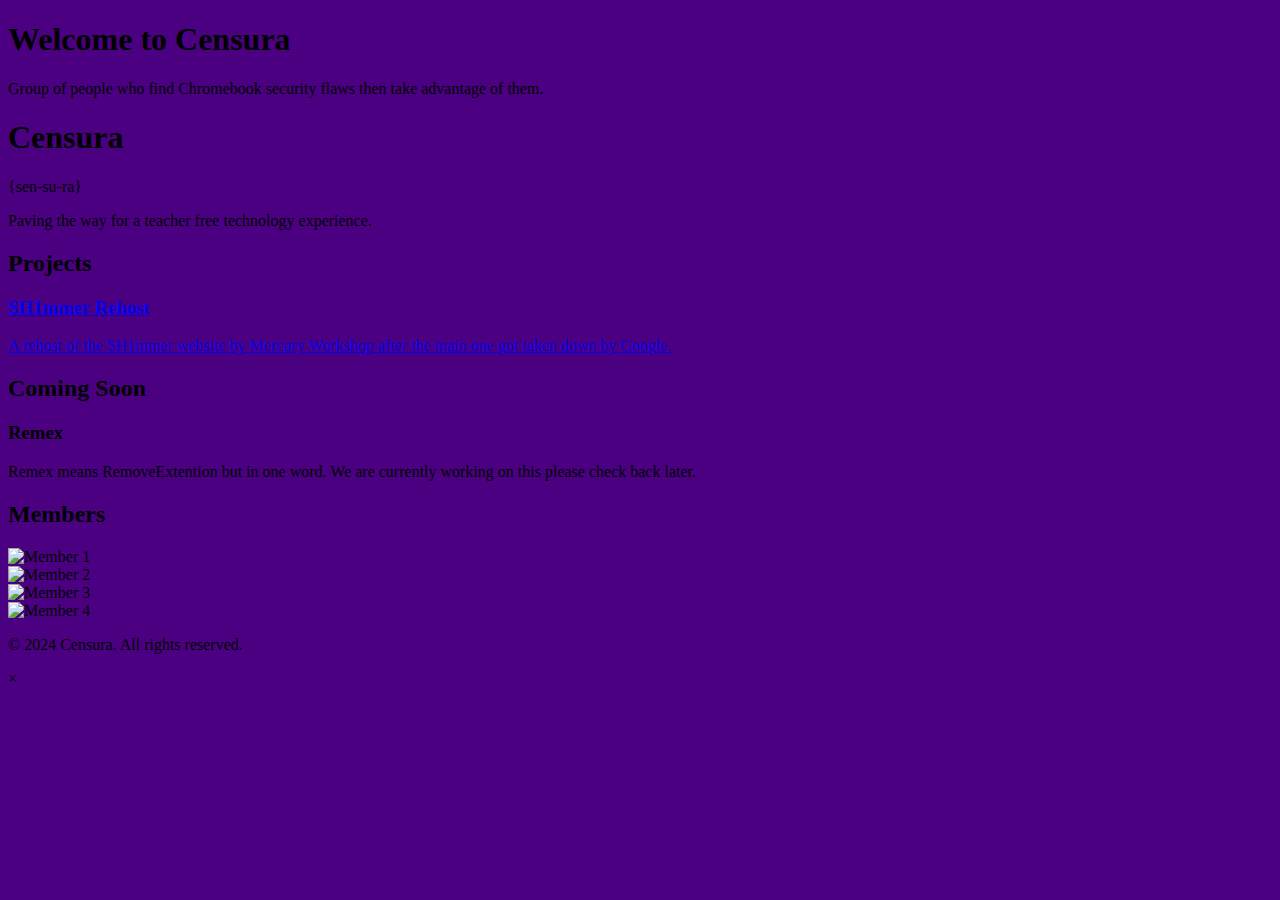
==== index.html @ 3ef79175 "Create index.html" ====
<!DOCTYPE html>
<html lang="en">
<head>
    <meta charset="UTF-8">
    <meta name="viewport" content="width=device-width, initial-scale=1.0">
    <title>Censura</title>
    <link rel="stylesheet" href="styles.css">
</head>
<body>
    <div class="intro" id="intro">
        <h1>Welcome to Censura</h1>
        <p>Group of people who find Chromebook security flaws then take advantage of them.</p>
    </div>

    <div class="container" id="main-content">
        <header>
            <h1>Censura</h1>
            <p class="description">{sen-su-ra}</p>
            <p class="description">Paving the way for a teacher free technology experience.</p>
        </header>
        
        <section class="projects">
            <h2>Projects</h2>
            <a href="https://sh1mmer.dyamuh.com" target="_blank" class="box">
                <h3>SH1mmer Rehost</h3>
                <p>A rehost of the SH1mmer website by Mercury Workshop after the main one got taken down by Google.</p>
            </a>
        </section>

        <section class="coming-soon">
            <h2>Coming Soon</h2>
            <div class="box">
                <h3>Remex</h3>
                <p>Remex means RemoveExtention but in one word. We are currently working on this please check back later.</p>
            </div>
        </section>

        <section class="members">
            <h2>Members</h2>
            <div class="member-circle" onclick="openPopup('Member 1', 'This is member 1.');">
                <img src="profile1.jpg" alt="Member 1">
            </div>
            <div class="member-circle" onclick="openPopup('Member 2', 'This is member 2.');">
                <img src="profile2.jpg" alt="Member 2">
            </div>
            <div class="member-circle" onclick="openPopup('Member 3', 'This is member 3.');">
                <img src="profile3.jpg" alt="Member 3">
            </div>
            <div class="member-circle" onclick="openPopup('Member 4', 'This is member 4.');">
                <img src="profile4.jpg" alt="Member 4">
            </div>
        </section>
        
        <footer>
            <p>&copy; 2024 Censura. All rights reserved.</p>
        </footer>
    </div>

    <div id="popup" class="popup">
        <div class="popup-content">
            <span class="close" onclick="closePopup()">&times;</span>
            <h2 id="popup-title"></h2>
            <p id="popup-description"></p>
        </div>
    </div>

    <script>
        window.onload = function() {
            const intro = document.getElementById('intro');
            const mainContent = document.getElementById('main-content');
            const darkPurple = '#4B0082';
            document.body.style.backgroundColor = darkPurple;

            setTimeout(() => {
                intro.style.opacity = '0';
                intro.style.transition = 'opacity 1s';

                setTimeout(() => {
                    intro.style.display = 'none';
                    mainContent.style.display = 'block';
                    document.body.style.backgroundColor = darkPurple; 
                    window.scrollTo({ top: 0, behavior: 'smooth' });
                }, 1000);
            }, 2000);
        };

        function openPopup(title, description) {
            document.getElementById('popup-title').innerText = title;
            document.getElementById('popup-description').innerText = description;
            document.getElementById('popup').style.display = 'block';
        }

        function closePopup() {
            document.getElementById('popup').style.display = 'none';
        }

        function createStar() {
            const star = document.createElement('div');
            star.className = 'star';
            document.body.appendChild(star);
            star.style.left = Math.random() * 100 + 'vw';
            star.style.top = Math.random() * 100 + 'vh';
            const duration = Math.random() * 2 + 2;
            star.style.animationDuration = duration + 's';
            setTimeout(() => star.remove(), duration * 1000);
        }

        setInterval(createStar, 100);
    </script>
</body>
</html>
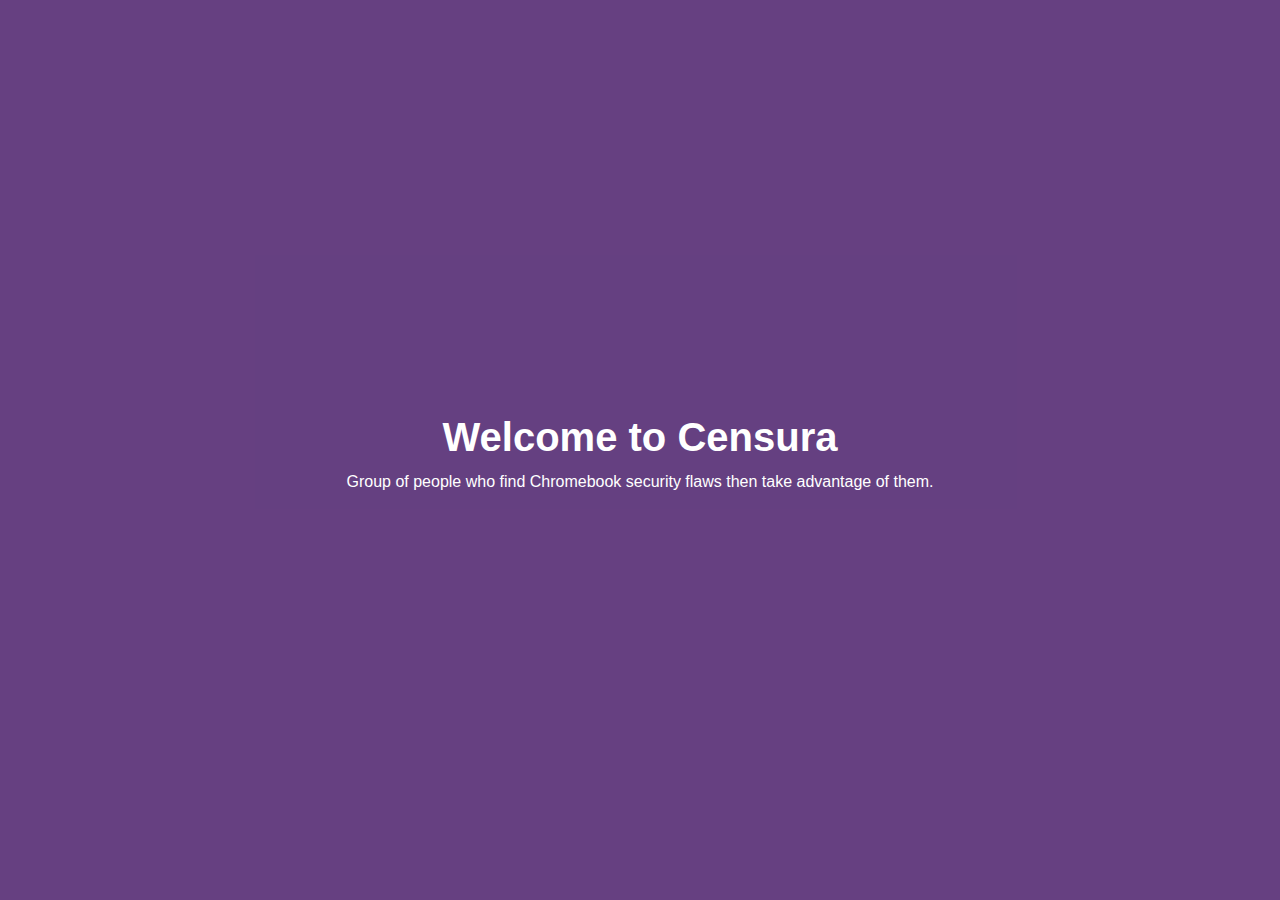
==== commit 89dd9baf: "Update index.html" ====
--- a/index.html
+++ b/index.html
@@ -16,7 +16,7 @@
         <header>
             <h1>Censura</h1>
             <p class="description">{sen-su-ra}</p>
-            <p class="description">Paving the way for a teacher free technology experience.</p>
+            <p class="description">Paving the way for a teacher-free technology experience.</p>
         </header>
         
         <section class="projects">
@@ -78,7 +78,6 @@
                 setTimeout(() => {
                     intro.style.display = 'none';
                     mainContent.style.display = 'block';
-                    document.body.style.backgroundColor = darkPurple; 
                     window.scrollTo({ top: 0, behavior: 'smooth' });
                 }, 1000);
             }, 2000);
@@ -93,19 +92,6 @@
         function closePopup() {
             document.getElementById('popup').style.display = 'none';
         }
-
-        function createStar() {
-            const star = document.createElement('div');
-            star.className = 'star';
-            document.body.appendChild(star);
-            star.style.left = Math.random() * 100 + 'vw';
-            star.style.top = Math.random() * 100 + 'vh';
-            const duration = Math.random() * 2 + 2;
-            star.style.animationDuration = duration + 's';
-            setTimeout(() => star.remove(), duration * 1000);
-        }
-
-        setInterval(createStar, 100);
     </script>
 </body>
 </html>
--- a/styles.css
+++ b/styles.css
@@ -0,0 +1,156 @@
+* {
+    margin: 0;
+    padding: 0;
+    box-sizing: border-box;
+}
+
+body {
+    font-family: Arial, sans-serif;
+    color: white;
+    line-height: 1.6;
+    overflow: hidden; /* Prevents the body from scrolling */
+    position: relative;
+    background: linear-gradient(to bottom, #2e004f, #4B0082);
+}
+
+.intro {
+    position: absolute;
+    top: 0;
+    left: 0;
+    width: 100%;
+    height: 100vh;
+    display: flex;
+    flex-direction: column;
+    justify-content: center;
+    align-items: center;
+    text-align: center;
+    background-color: rgba(128, 128, 128, 0.5);
+    z-index: 10;
+    transition: opacity 1s;
+}
+
+.container {
+    max-width: 800px;
+    margin: auto;
+    padding: 20px;
+    display: none; /* Initially hidden */
+    height: calc(100vh - 40px); /* Full height minus margins */
+    overflow-y: auto; /* Allow scrolling within the container */
+    position: relative; /* Ensure positioning context for children */
+}
+
+header {
+    text-align: center;
+    margin-bottom: 40px;
+}
+
+h1 {
+    font-size: 2.5rem;
+}
+
+.description {
+    font-size: 1.2rem;
+    margin-top: 10px;
+    color: rgba(255, 255, 255, 0.8);
+}
+
+h2 {
+    margin-bottom: 20px;
+    text-align: center;
+}
+
+.box {
+    display: block;
+    text-decoration: none;
+    color: white;
+    background-color: rgba(128, 128, 128, 0.3);
+    border-radius: 15px;
+    padding: 20px;
+    margin-bottom: 20px;
+    text-align: center;
+}
+
+.box:hover {
+    background-color: rgba(128, 128, 128, 0.5);
+}
+
+h3 {
+    margin-bottom: 10px;
+}
+
+footer {
+    text-align: center;
+    margin-top: 40px;
+    font-size: 0.9rem;
+}
+
+.member-circle {
+    display: inline-block;
+    width: 70px;
+    height: 70px;
+    border-radius: 50%;
+    overflow: hidden;
+    margin: 10px;
+    cursor: pointer;
+    border: 2px solid rgba(255, 255, 255, 0.8);
+}
+
+.member-circle img {
+    width: 100%;
+    height: 100%;
+    object-fit: cover;
+}
+
+.popup {
+    display: none;
+    position: fixed;
+    top: 0;
+    left: 0;
+    width: 100%;
+    height: 100%;
+    background-color: rgba(0, 0, 0, 0.7);
+    z-index: 100;
+    justify-content: center;
+    align-items: center;
+}
+
+.popup-content {
+    background: white;
+    color: black;
+    padding: 20px;
+    border-radius: 8px;
+    text-align: center;
+}
+
+.close {
+    cursor: pointer;
+    float: right;
+    font-size: 1.5rem;
+}
+
+.star {
+    position: absolute;
+    width: 5px;
+    height: 5px;
+    background: white;
+    border-radius: 50%;
+    opacity: 0;
+    animation: twinkle linear forwards;
+}
+
+@keyframes twinkle {
+    0% {
+        opacity: 0;
+    }
+    50% {
+        opacity: 1;
+    }
+    100% {
+        opacity: 0;
+    }
+}
+
+a {
+    color: white;
+    text-decoration: none;
+}
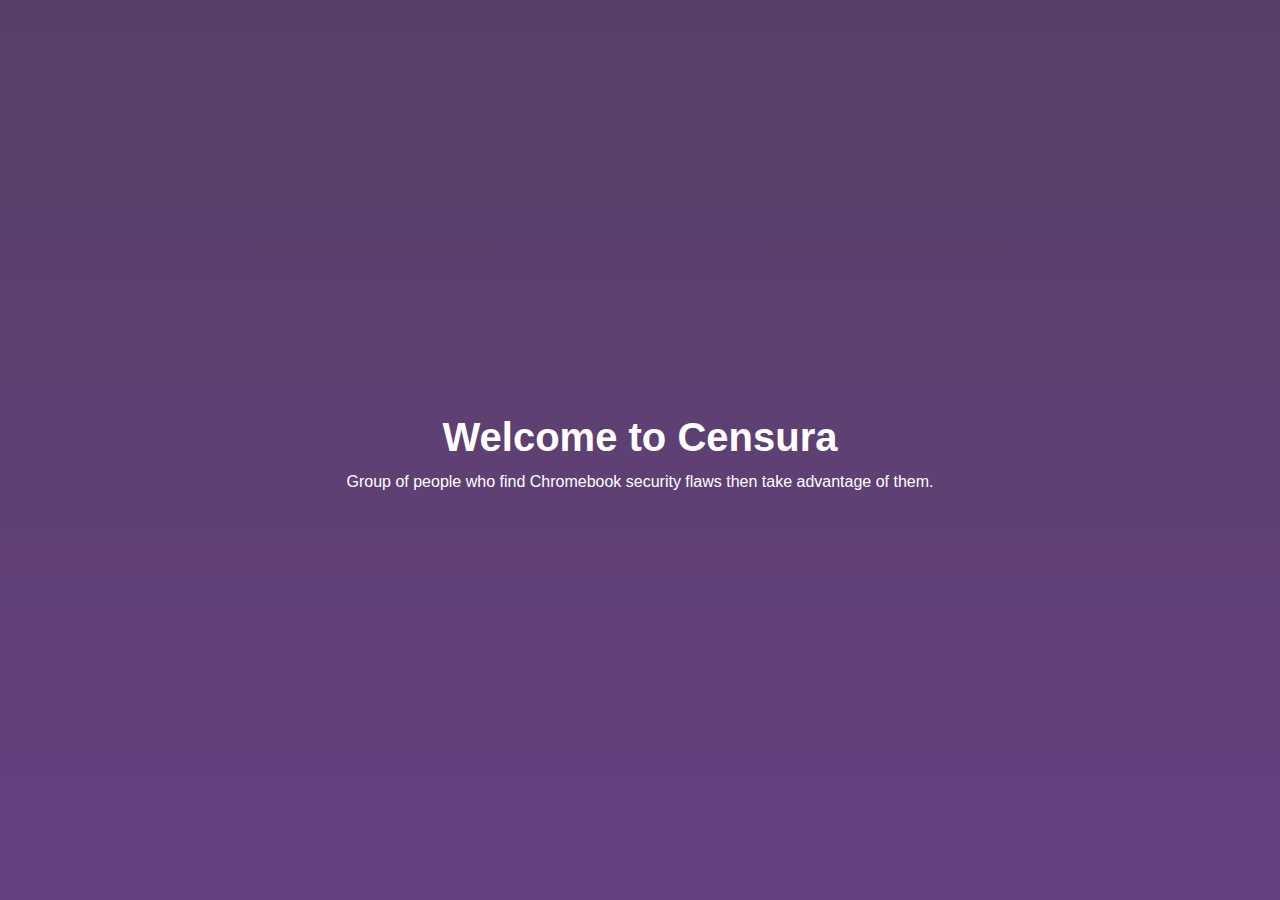
==== commit 226f7add: "Update index.html" ====
--- a/index.html
+++ b/index.html
@@ -31,7 +31,7 @@
             <h2>Coming Soon</h2>
             <div class="box">
                 <h3>Remex</h3>
-                <p>Remex means RemoveExtention but in one word. We are currently working on this please check back later.</p>
+                <p>Remex means RemoveExtention but in one word. We are currently working on this, please check back later.</p>
             </div>
         </section>
 
@@ -68,8 +68,6 @@
         window.onload = function() {
             const intro = document.getElementById('intro');
             const mainContent = document.getElementById('main-content');
-            const darkPurple = '#4B0082';
-            document.body.style.backgroundColor = darkPurple;
 
             setTimeout(() => {
                 intro.style.opacity = '0';
--- a/styles.css
+++ b/styles.css
@@ -4,12 +4,15 @@
     box-sizing: border-box;
 }
 
+html, body {
+    height: 100%; /* Ensures the body takes the full height */
+}
+
 body {
     font-family: Arial, sans-serif;
     color: white;
     line-height: 1.6;
-    overflow: hidden; /* Prevents the body from scrolling */
-    position: relative;
+    overflow: hidden; /* Prevents scrolling on body */
     background: linear-gradient(to bottom, #2e004f, #4B0082);
 }
 
@@ -34,7 +37,7 @@
     margin: auto;
     padding: 20px;
     display: none; /* Initially hidden */
-    height: calc(100vh - 40px); /* Full height minus margins */
+    height: 100vh; /* Full viewport height */
     overflow-y: auto; /* Allow scrolling within the container */
     position: relative; /* Ensure positioning context for children */
 }
@@ -72,10 +75,6 @@
 
 .box:hover {
     background-color: rgba(128, 128, 128, 0.5);
-}
-
-h3 {
-    margin-bottom: 10px;
 }
 
 footer {
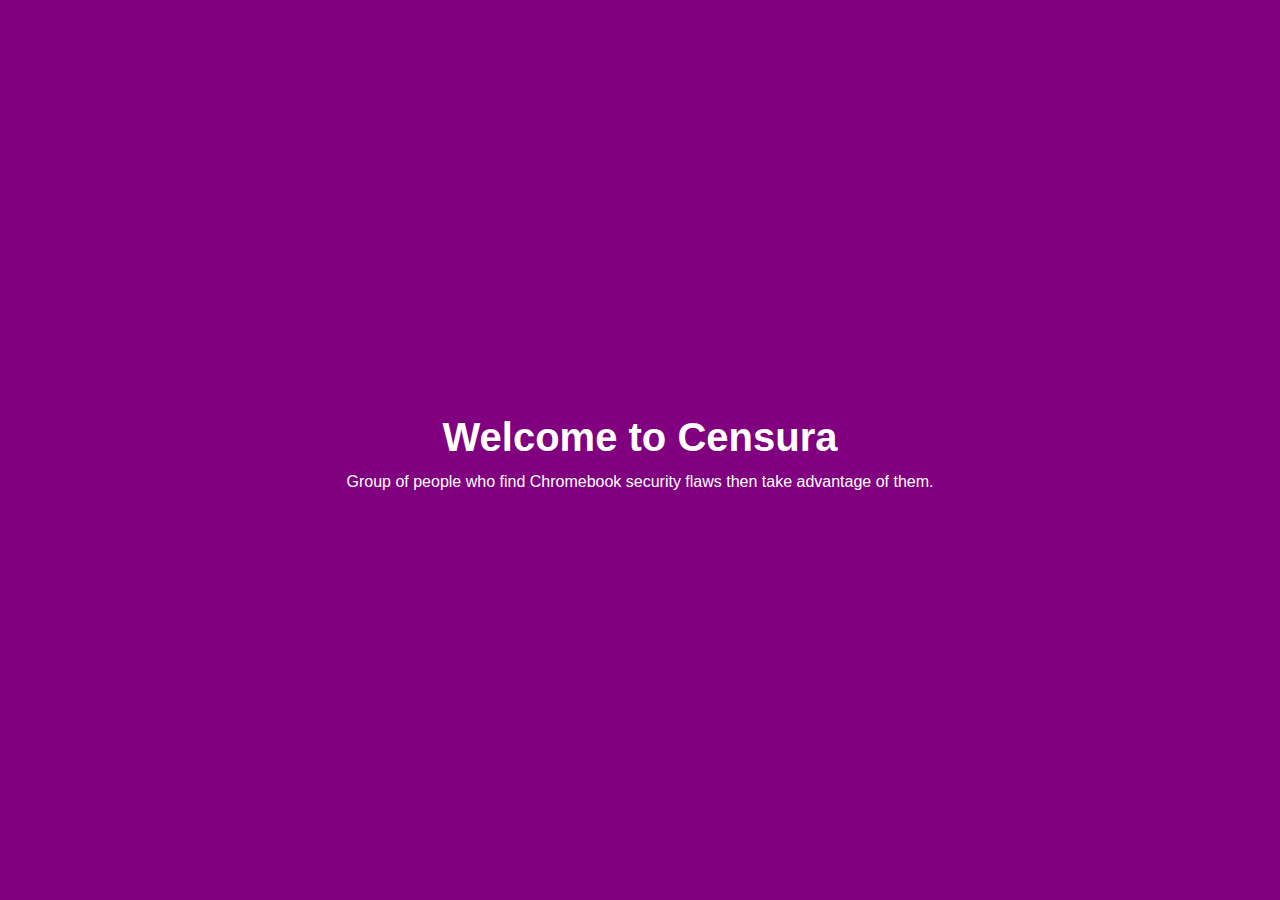
==== commit 37dc1e5b: "Update index.html" ====
--- a/index.html
+++ b/index.html
@@ -37,17 +37,11 @@
 
         <section class="members">
             <h2>Members</h2>
-            <div class="member-circle" onclick="openPopup('Member 1', 'This is member 1.');">
-                <img src="profile1.jpg" alt="Member 1">
+            <div class="member-circle" onclick="openPopup('NotDyamuh', 'founder of Censura and gained the idea of it.');">
+                <img src="ExpressIon.jpg" alt="dyamuh">
             </div>
-            <div class="member-circle" onclick="openPopup('Member 2', 'This is member 2.');">
-                <img src="profile2.jpg" alt="Member 2">
-            </div>
-            <div class="member-circle" onclick="openPopup('Member 3', 'This is member 3.');">
-                <img src="profile3.jpg" alt="Member 3">
-            </div>
-            <div class="member-circle" onclick="openPopup('Member 4', 'This is member 4.');">
-                <img src="profile4.jpg" alt="Member 4">
+            <div class="member-circle" onclick="openPopup('ExpressIon', 'co-founder of censura....he agreed.');">
+                <img src="notdyamuh.jpg" alt="ExpressIon">
             </div>
         </section>
         
--- a/styles.css
+++ b/styles.css
@@ -5,14 +5,12 @@
 }
 
 html, body {
-    height: 100%; /* Ensures the body takes the full height */
 }
 
 body {
     font-family: Arial, sans-serif;
     color: white;
     line-height: 1.6;
-    overflow: hidden; /* Prevents scrolling on body */
     background: linear-gradient(to bottom, #2e004f, #4B0082);
 }
 
@@ -30,16 +28,14 @@
     background-color: rgba(128, 128, 128, 0.5);
     z-index: 10;
     transition: opacity 1s;
+    background-color: purple;
 }
 
 .container {
     max-width: 800px;
-    margin: auto;
+    margin: 0 auto;
     padding: 20px;
     display: none; /* Initially hidden */
-    height: 100vh; /* Full viewport height */
-    overflow-y: auto; /* Allow scrolling within the container */
-    position: relative; /* Ensure positioning context for children */
 }
 
 header {
@@ -127,28 +123,6 @@
     font-size: 1.5rem;
 }
 
-.star {
-    position: absolute;
-    width: 5px;
-    height: 5px;
-    background: white;
-    border-radius: 50%;
-    opacity: 0;
-    animation: twinkle linear forwards;
-}
-
-@keyframes twinkle {
-    0% {
-        opacity: 0;
-    }
-    50% {
-        opacity: 1;
-    }
-    100% {
-        opacity: 0;
-    }
-}
-
 a {
     color: white;
     text-decoration: none;
